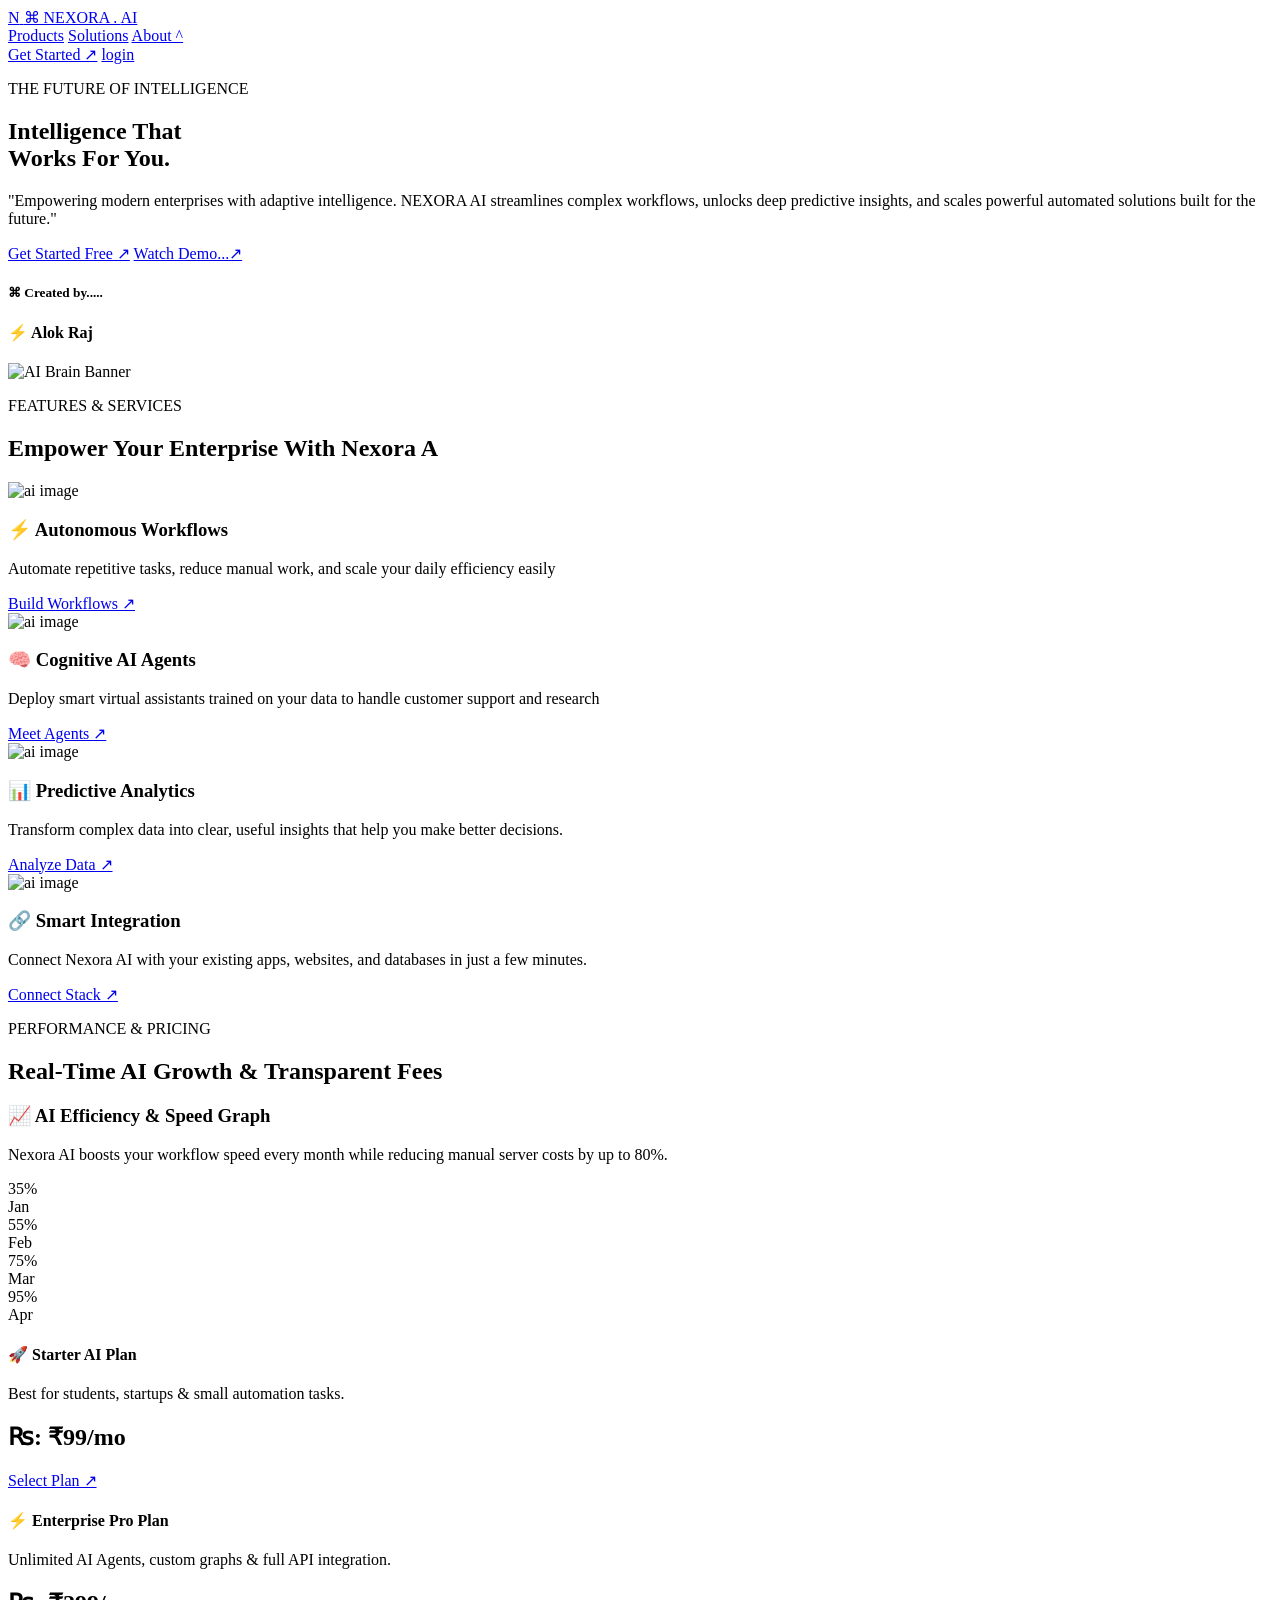
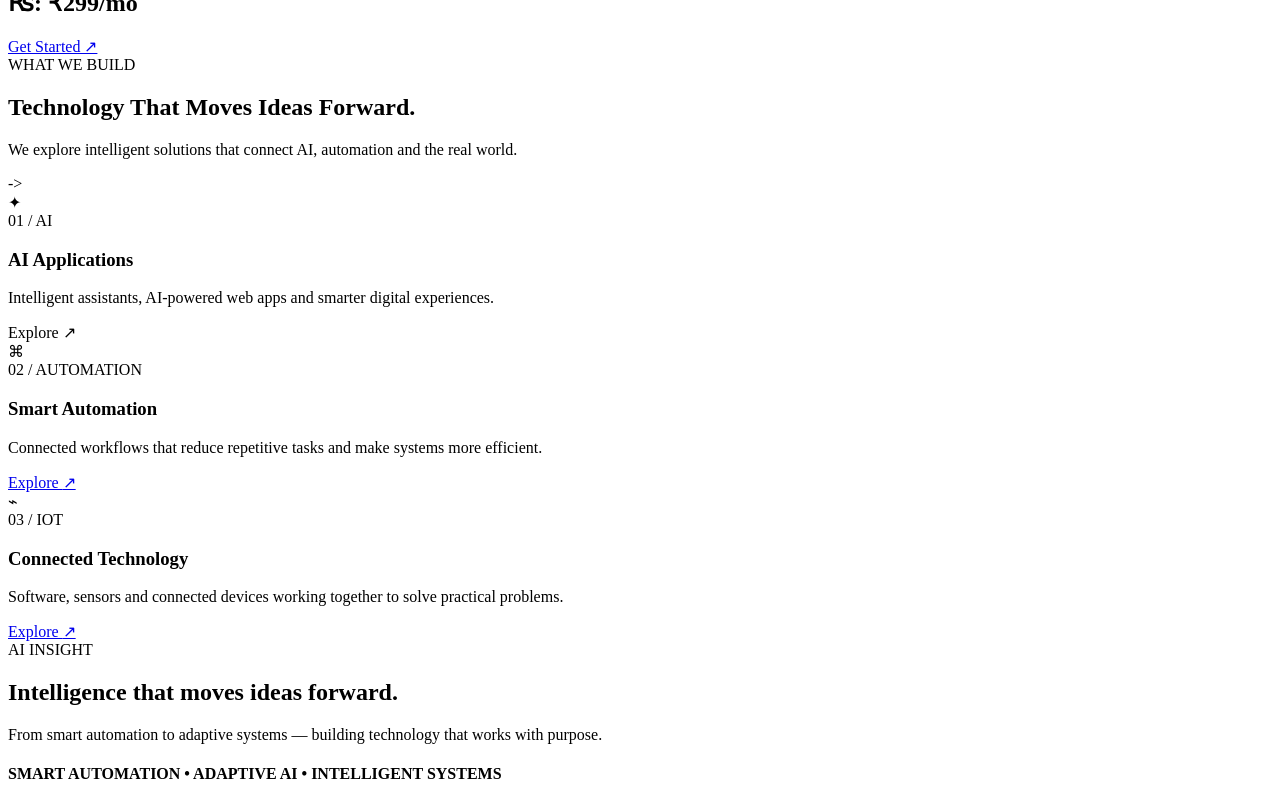
==== index.html @ 03b325c4 "Rename Index.html to index.html" ====
<!DOCTYPE html>
<html lang="en">
<head>
      <meta charset="UTF-8">
       <meta name="viewport" content="width=device-width, initial-scale=1.0">
         <title>NEXORA AI | Intelligent Solutions</title>
           <link rel="stylesheet" href="style.css">
</head>
      <body> 
            
<!-- NEXORA AI: GLOBAL ANIMATED BACKGROUND -->
<div class="site-background" aria-hidden="true">

    <!-- Effect 1: Moving ambient light -->
    <div class="site-glow"></div>

    <!-- Effect 2: Floating and blinking particles -->
    <div class="site-particles">
        <span></span><span></span><span></span><span></span>
        <span></span><span></span><span></span><span></span>
        <span></span><span></span><span></span><span></span>
        <span></span><span></span><span></span><span></span>
        <span></span><span></span><span></span><span></span>
        <span></span><span></span><span></span><span></span>
    </div>

    <!-- Effect 3: Moving electric sparks -->
    <div class="electric-sparks">
        <span></span>
        <span></span>
        <span></span>
        <span></span>
        <span></span>
        <span></span>
    </div>

            <!-- FIRE EMBERS -->
            <div class="fire-embers">
                <span></span><span></span><span></span><span></span>
                <span></span><span></span><span></span><span></span>
                <span></span><span></span><span></span><span></span>
                <span></span><span></span><span></span><span></span>
            </div>
          
            </div>

<!-- END GLOBAL BACKGROUND -->
 

    
        <!------------------- effect    -------------->
  
            <header class="nevbar">
               <a href="#" class="brand">
                 <span class="logo-mark">N</span>
                   <span class="brand-name">
                       ⌘ NEXORA . 
                    <span class="brand-AI">AI</span>
                  </span>
                </a>
       <nav clAss="nav-links">
            <a href="product.html" id="productBtn" class="product-btn">Products</a>
            <a href="#Solutions" id="solutionBtn" class="solution-btn">Solutions</a>
            <a href="#About" id="AboutBtn" class="About-btn">About ^</a>
          
       </nav>
                  
             <a href="#GS" id="gsBtn" class="GS-btn">Get Started ↗</a>
           
            <a href="#" id="loginBtn" class="login-btn">login</a>
       
            
         
             
        </header> 
        <section class="hero">
            <div class="hero-layout">

                            <!-- Left Column: Content -->
                   <div class="hero-content">
                            <p class="hero-label">THE FUTURE OF INTELLIGENCE</p>
                              <h1>
                              Intelligence That <br>
                          <span>Works For You.</span>
                      </h1>
                 <p class="hero-discription">
             "Empowering modern enterprises with adaptive intelligence. NEXORA AI streamlines complex workflows, unlocks deep predictive insights, and scales powerful automated solutions built for the future."
               </p>

              <div class="hero-buttons">
                   <a href="product" id="primaryBtn" class="primary-btn">Get Started Free ↗</a>
                   <a href="#demo" class="secondary-btn">Watch Demo...↗</a>
               </div>

               <h5> <p> ⌘
                        Created by.....</p><h4>⚡  Alok Raj</h4></h5>
           </div> <!-- hero-content yahan close hoga -->

            <!-- Right Column: Image Banner -->
        <div class="my-image-01">
            <img src="https://media.istockphoto.com/id/1312841351/photo/holographic-human-brain-rotating-in-virtual-space-x-rays-futuristic-technologies.jpg?s=2048x2048&w=is&k=20&c=dft_xTd4goH5gz9ES8zORrAEmHqH8uuEcTD1ATvM-54=" alt="AI Brain Banner" />
       </div>

        </div> <!-- hero-layout yahan close hoga -->
</section>
    
                  <! == divider line === >
                 <div class="section-divider"></div>

     <section class="second-section" id="features">
              <!-- Page ki Heading -->
              <div class="section-heading">
                 <p>FEATURES & SERVICES</p>
                 <h2>Empower Your Enterprise With Nexora A</h2>
                 </div>
                  
               <!---- 4 Cards ka Main Box -->

                 <div class="cards-container"> 
                  <!-- Card 1 -->

                   <div class="card">
                      <img src="https://media.istockphoto.com/id/2209506896/photo/artificial-intelligence-and-machine-learning-concept.jpg?s=2048x2048&w=is&k=20&c=RiQ_KzjZuoq3Kd7MDzn9HmMT7q8zSIFHFxCcDGn2QYQ="alt="ai image">
                        <h3>⚡ Autonomous Workflows</h3>
                      <p>Automate repetitive tasks, reduce manual work, and scale your daily efficiency easily</p>
                     <a href="#workflows" class="card-btn">Build Workflows ↗</a>
                   </div>

                  <!-- card 2-->

                   <div class="card">
                    <img scr="https://images.openai.com/static-rsc-4/pAvnStHxB2_5rWhcwXHU-nXwVK5jBtpBcNa8Bd--1tuhpoZ1j8xdxxQpmumNfBVSL-hgSOS0HvIXYyxem4wE-rbvcoB9s5-Kxm2M6tPeL9CBf3heKqfOWvbWV1F_DbAoUiGkqRSRCD8bUupcPKfNGmUqwFd6odY_uCR_nzoPhChSs_vP1jOk2vYiAp3CeuKQ?purpose=fullsize"alt="ai image">
                    <h3>🧠 Cognitive AI Agents</h3>
                    <p>Deploy smart virtual assistants trained on your data to handle customer support and research</p>
                    <a href="#agents" class="card-btn">Meet Agents ↗</a>
                   </div>

                    <!-- card 3-->
                     <div class="card">
                      <img src="https://media.istockphoto.com/id/2295840616/photo/ai-agent-analyzing-real-time-business-intelligence-and-predictive-analytics-data-through.jpg?s=612x612&w=0&k=20&c=gDSbcc0qgGKAgC8jhT37NNUrcJHfjp_uNL_z_sDECWo="alt="ai image">
                        <h3>📊 Predictive Analytics</h3>
                      <p>Transform complex data into clear, useful insights that help you make better decisions.</p>
                     <a href="#analytics" class="card-btn">Analyze Data ↗</a>
                   </div>
                       <!-- card 4-->
                        <div class="card">
                      <img src="https://media.istockphoto.com/id/2284881470/photo/agentic-ai-platform-concept-with-autonomous-intelligence-cognitive-neural-network-enterprise.jpg?s=2048x2048&w=is&k=20&c=CKTCz60bRVQB3UR8B82DVoM4xO2zK7mPA2cXaWOrJ1Y="alt="ai image">
                        <h3>🔗 Smart Integration</h3>
                      <p>Connect Nexora AI with your existing apps, websites, and databases in just a few minutes.</p>
                     <a href="#integration" class="card-btn">Connect Stack ↗</a>
                   </div>

              
              </div>
          
       </section>
                   
       <! == divider line === >
                 <div class="section-divider"></div>

                    <!-- ==================== THIRD PAGE: GRAPH & FEES SECTION ==================== -->
                
                    <section class="third-section" id="analytics">

                  <!-- 1. Page ki Top Heading -->
                   <div class="section-heading">
                        <p>PERFORMANCE & PRICING</p>
                           <h2>Real-Time AI Growth & Transparent Fees</h2>
                   </div>

                   <!-- 2. Main Container (Isme Left me Graph aur Right me Fees rahegi) -->
                   
                   <div class="analytics-container">
                      <!-- LEFT SIDE: Performance Graph & Paragraph -->
                       <div class="graph-box">
                        <h3>📈 AI Efficiency & Speed Graph</h3>
                        <p>Nexora AI boosts your workflow speed every month while reducing manual 
                          server costs by up to 80%.
                        </p>

                <!-- Graph ka Area (Y-Axis + Bars) -->
                  <div class="graph-area">
                               
                    <!-- Bar 1 -->
                    <div class="bar-column">
                      <div class="bar" style="height: 35%;">35%</div>
                       <span class="axis-label">Jan</span>
                    </div>

                          <!-- Bar 2 -->
                      <div class="bar-column">
                        <div class="bar" style="height: 55%;">55%</div>
                        <span class="axis-label">Feb</span>
                     </div>
                    
                     <!-- Bar 3 -->
                   <div class="bar-column">
                        <div class="bar" style="height: 75%;">75%</div>
                        <span class="axis-label">Mar</span>
                     </div>
                     
                     <!-- Bar 4 (Highest) -->
                    <div class="bar-column">
                       <div class="bar active-bar" style="height: 95%;">95%</div>
                       <span class="axis-label">Apr</span>
                           </div>

                       </div>  <!-- graph-area band -->
                    </div>   <!-- graph-box band -->
                     
              <!-- RIGHT SIDE: Fees / Pricing Cards -->
                 <div class="fees-box">

                  <!-- Plan 1: Starter Fee -->

      <div class="fee-card">
        <div class="fee-info">
          <h4>🚀 Starter AI Plan</h4>
          <p>Best for students, startups & small automation tasks.</p>
        </div>
        <div class="fee-price">
          <h2>₨: ₹99<span>/mo</span></h2>
          <a href="#buy-starter" class="card-btn">Select Plan ↗</a>
        </div>
      </div>

      <!-- Plan 2: Pro Enterprise Fee -->
      <div class="fee-card highlight-card">
        <div class="fee-info">
          <h4>⚡ Enterprise Pro Plan</h4>
          <p>Unlimited AI Agents, custom graphs & full API integration.</p>
        </div>
        <div class="fee-price">
          <h2>₨: ₹299<span>/mo</span></h2>
          <a href="#buy-pro" class="card-btn">Get Started ↗</a>
        
                 </div> <!-- fees-box band -->

                </div> <!-- analytics-container band -->
                
         </section>

             <!-- SECTION 4: AI SOLUTIONS -->

        <section class="solutions-section" di="solutionc">
          <!-- AI BACKGROUND VISUAL -->

<div class="ai-background-visual">

    <div class="background-orbit orbit-one"></div>
    <div class="background-orbit orbit-two"></div>
    <div class="background-orbit orbit-three"></div>

    <div class="background-ai-core">
        <div class="background-ai-light"></div>
    </div>

    <span class="background-node node-one"></span>
    <span class="background-node node-two"></span>
    <span class="background-node node-three"></span>

</div>
            <div class="solution-headding">
                 <spam class="section-tag">WHAT WE BUILD</spam>
               <h2> Technology That Moves
                    <spam>Ideas Forward.</spam>
               </h2>
                    <p>We explore intelligent solutions 
                        that connect AI,
                      automation and the real world.
                   </p>
                  ->


             <div class="solutions-grid">
                    
                 <!-- Solution Card 1 -->
                  <div class="solution-card">
                     <div class="solution-icon">✦</div>
                       <span class="solution-number">01 / AI</span>
                         
                    <h3>AI Applications</h3>

                         <p>
                              Intelligent assistants, AI-powered web apps
                              and smarter digital experiences.
                         </p>
                         
                         <a herf="solution" class="solution-link">
                             Explore <span>↗</span>
                         </a>
                    
                      </div>
                      
   
            
            <!-- Solution Card 2 -->
        <div class="solution-card">
            <div class="solution-icon">⌘</div>
            <span class="solution-number">02 / AUTOMATION</span>

            <h3>Smart Automation</h3>

            <p>
                Connected workflows that reduce repetitive
                tasks and make systems more efficient.
            </p>

            <a href="#solutions" class="solution-link">
                Explore <span>↗</span>
            </a>
        </div>
            
                    
                      <!-- Solution Card 3 -->
        <div class="solution-card">
            <div class="solution-icon">⌁</div>
            <span class="solution-number">03 / IOT</span>

            <h3>Connected Technology</h3>

            <p>
                Software, sensors and connected devices
                working together to solve practical problems.
            </p>

            <a href="#solutions" class="solution-link">
                Explore <span>↗</span>
            </a>

             </div>
             </div>

             <div class="solution-last-headding">
                 <spam class="section-tag">AI INSIGHT</spam>
                 <h2>Intelligence that moves ideas forward.</h2>
                 <p>From smart automation to adaptive systems — building technology that works with purpose.</p>
                 <h4>SMART AUTOMATION   • ADAPTIVE AI   • INTELLIGENT SYSTEMS</h4>
             </div>
       </section>

              


  <script src="script.js"></script>
</body>
</html>
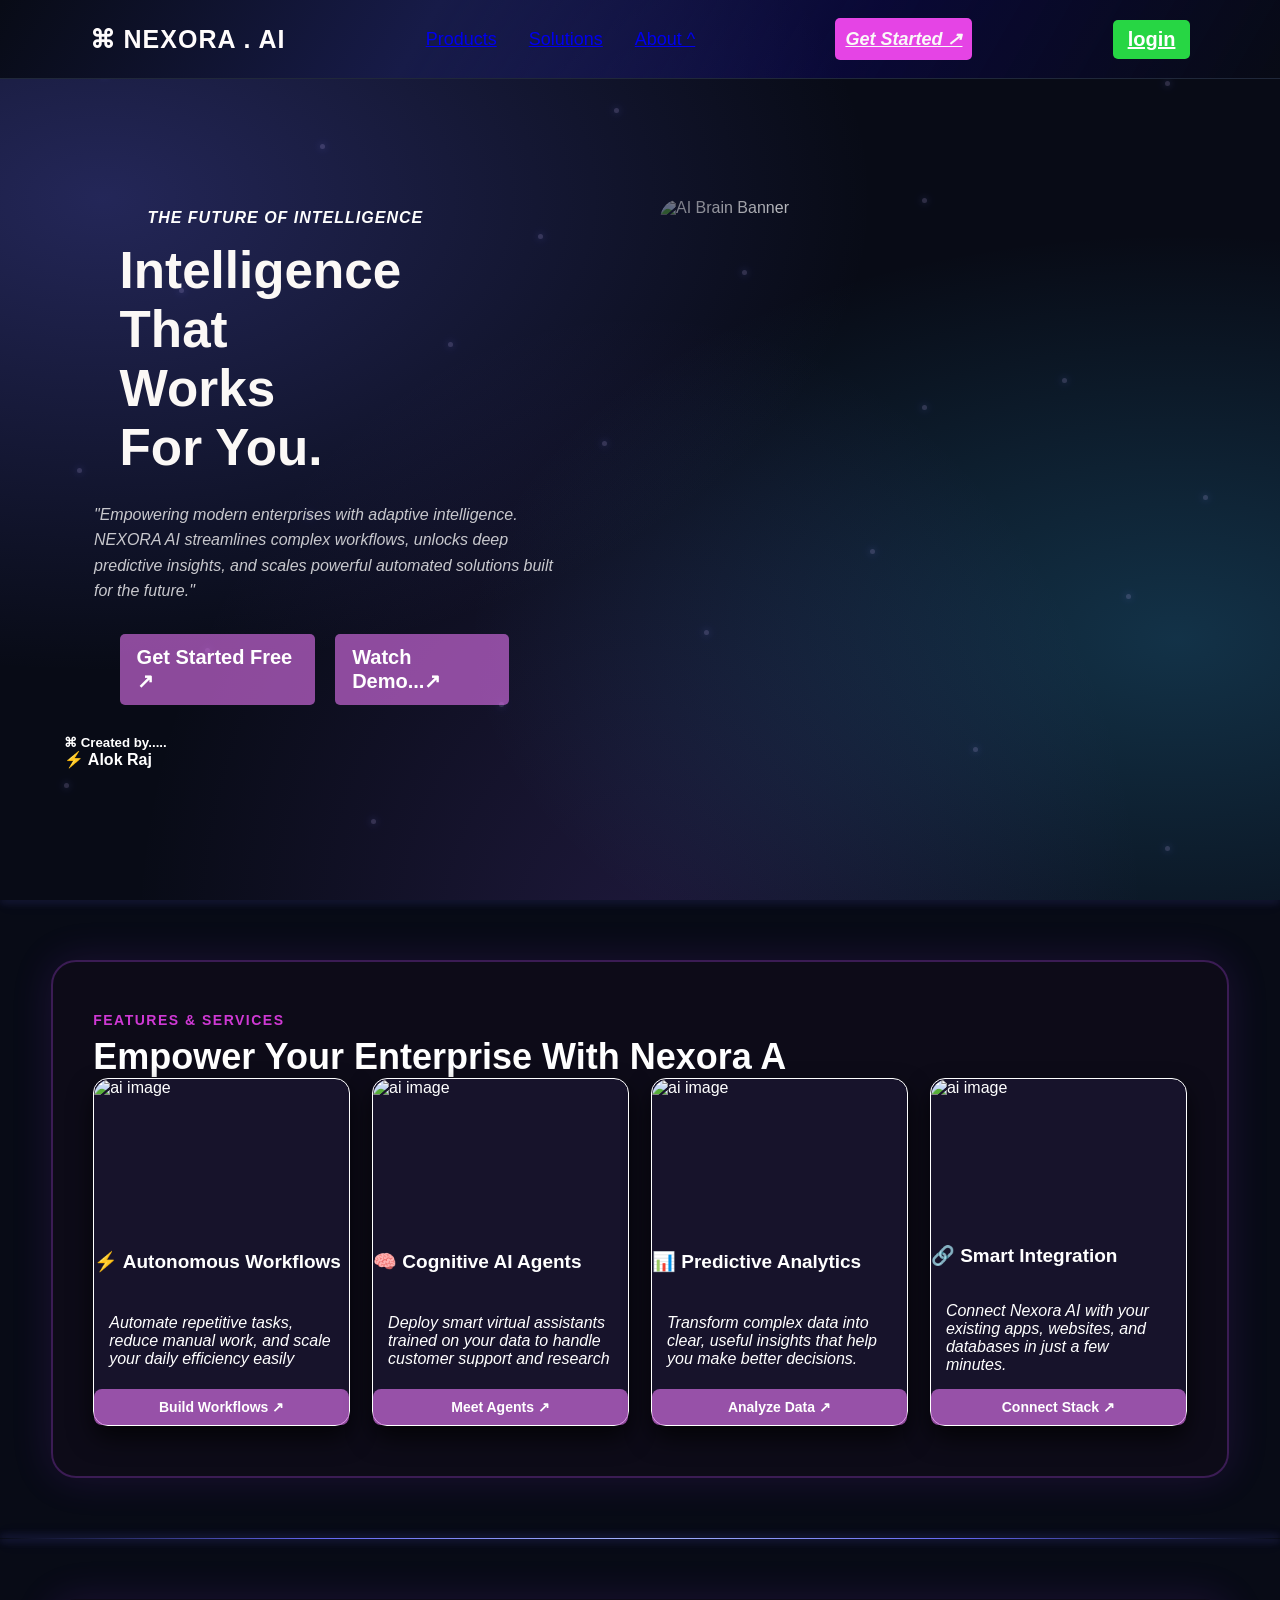
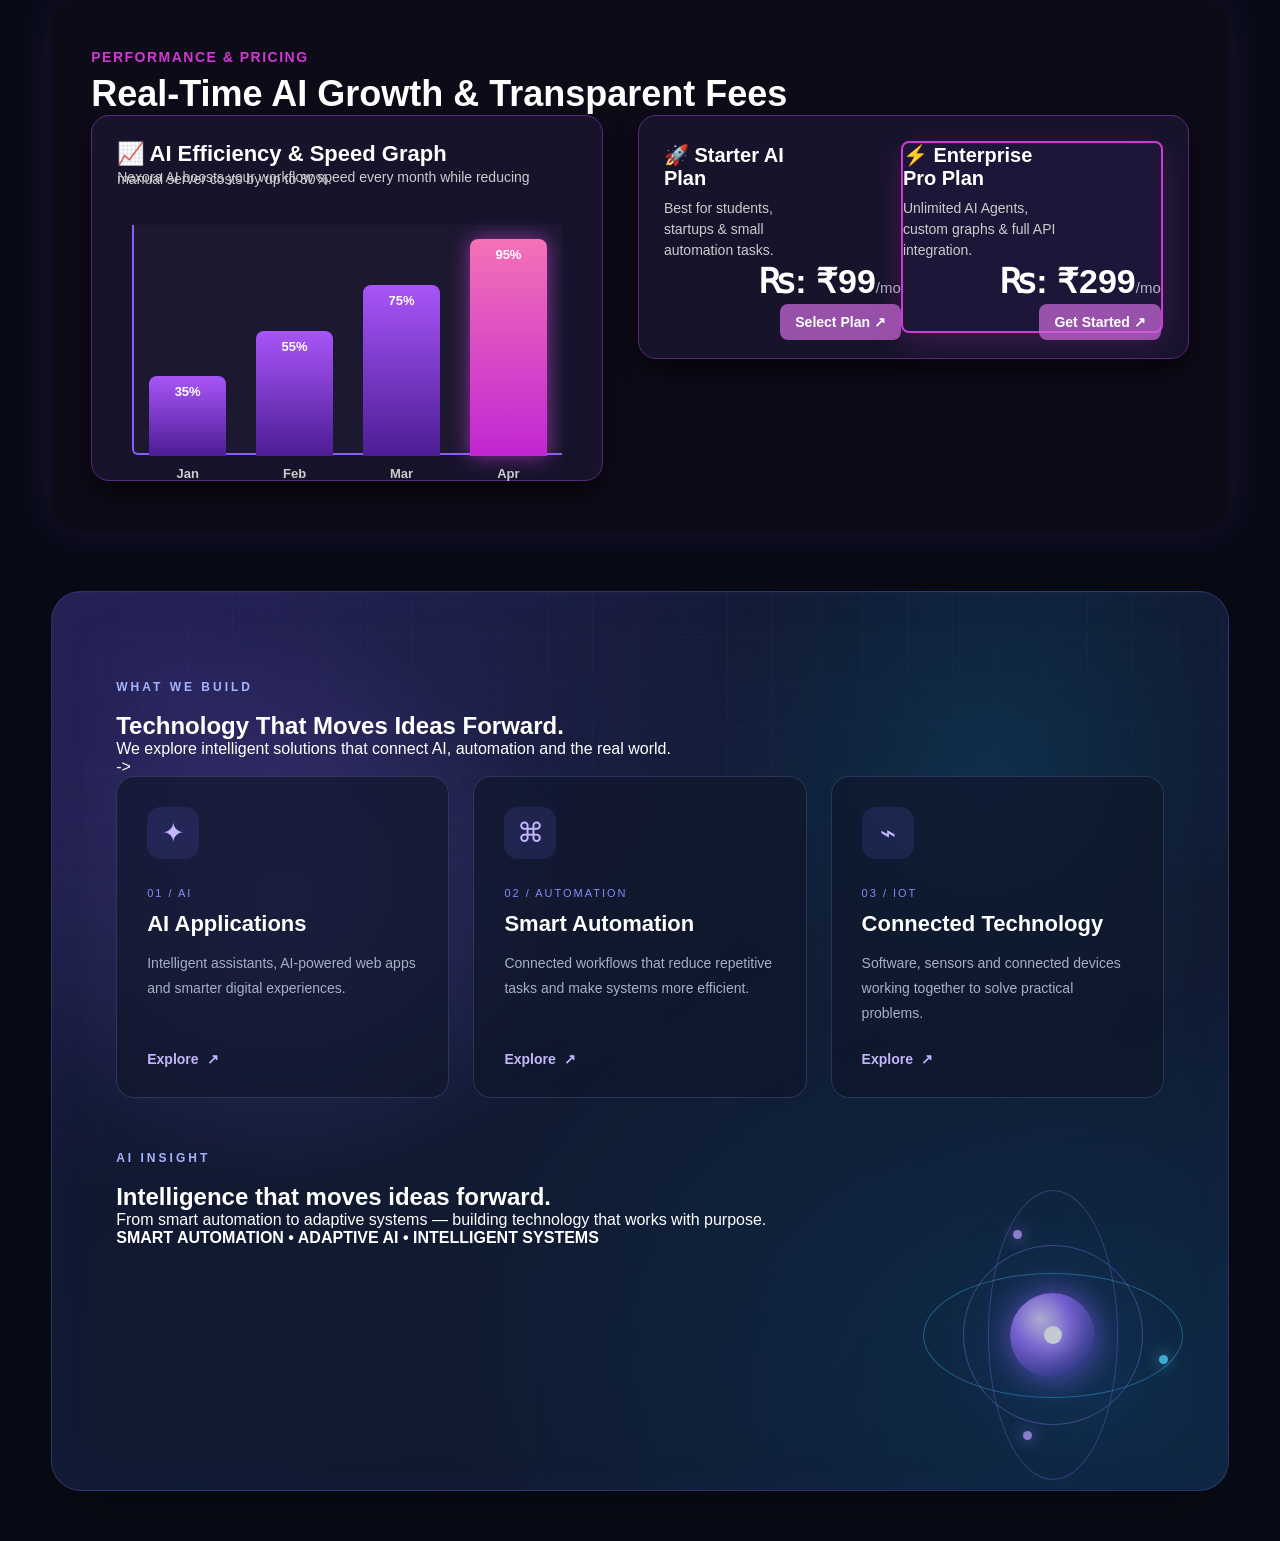
==== commit e989e82c: "Update index.html" ====
--- a/index.html
+++ b/index.html
@@ -52,7 +52,7 @@
   
             <header class="nevbar">
                <a href="#" class="brand">
-                 <span class="logo-mark">N</span>
+      
                    <span class="brand-name">
                        ⌘ NEXORA . 
                     <span class="brand-AI">AI</span>
--- a/style.css
+++ b/style.css
@@ -0,0 +1,1636 @@
+*{
+    margin: 0;
+    padding: 0;
+    box-sizing: border-box;
+}
+
+body{
+    font-family: Arial, sans-serif;
+    background-color: #080b16;
+    color: rgb(255, 255, 255);
+
+}
+
+.nevbar{
+    display: flex;
+    justify-content: space-between;
+    align-items: center;
+    padding: 18px 7%;
+    font-size: large;
+    background-color: #080b16;
+    border-bottom:  1px solid #20283a;
+
+    /* Animation background */
+
+    background: linear-gradient(
+                120deg,
+                #080b16,
+                #171b48,
+                #1101b335,
+                #080b16
+    );  
+
+}
+
+.brand{
+    display: flex;
+    align-items: center;
+    gap: 10px;
+    color: rgb(255, 252, 252);
+    text-decoration: none;
+}
+
+.logo-mark{
+    width: 38px;
+    height: 38px;
+    display: flex;
+    align-items: center;
+    justify-content: center;
+    background-color: linear-gradient(135deg, #a5b4fc, #6366f1);
+    border-radius: 11px;
+    color: #080b16;
+    font-size: 12px;
+    font-weight: bold;
+    
+   
+}
+ 
+.login-btn{
+    color: white;
+    background-color: rgb(39, 214, 68);
+    font-size: 20px;
+    font-weight: 600;
+    padding: 8px 15px;
+    border-radius: 5px;
+    border-style: solid;
+    border: 2px;
+}
+
+.login-btn:hover{
+    background-color: rgb(2, 164, 21);
+    color: rgb(252, 252, 252);
+    cursor: pointer;
+    transform: translateY(-5px);
+     transition: smooth;
+}
+
+.GS-btn{
+    font-style: italic;
+    font-weight: 600;
+    background-color: #e544e5;
+    color: rgb(250, 249, 248);
+    padding: 10px;
+    border-radius: 5px;
+}
+.GS-btn:hover{
+       color: rgb(252, 251, 251);
+      cursor: pointer;
+      
+      transform: translateY(-5px);
+      transition: smooth;
+      box-shadow:
+        0 0 8px #d49bdf,
+        0 0 18px #9288d355;
+
+
+}
+
+.brand-name{
+    font-size: 25px;
+    font-weight: 600;
+    letter-spacing: 1px;
+    
+}
+
+.brand-ai{
+    display: flex;
+       color: #fdfafa;  
+
+}
+
+.nav-links{
+    
+    display: flex;
+    color: white;
+    align-items: baseline;
+    gap: 32px;
+}
+
+/* 1. Hero Container - Screen fit aur centering */
+
+.hero {
+  width: 100%;
+  min-height: calc(100vh - 80px); /* Navbar ke baad poori screen */
+  display: flex;
+  align-items: center;
+  justify-content: center;
+  padding: 10px 5%; /* 60px ki jagah 10px kiya taaki image aur upar-neeche fail sake */
+  box-sizing: border-box;
+}
+/* 2. Grid Layout - Left 50% aur Right 50% */
+.hero-layout {
+  display: grid;
+  grid-template-columns: 1fr 1fr; /* Barabar do columns */
+  align-items: center;
+  gap: 40px;
+  width: 100%;
+  max-width: 1400px;
+  margin: 0 auto;
+}
+
+/* 3. Left Content Styling */
+.hero-content {
+  width: 100%;
+}
+
+.hero-label {
+  font-family: Arial, Helvetica, sans-serif;
+  font-size: 16px;
+  font-weight: bold;
+  font-style: italic;
+  color: rgb(253, 253, 253);
+  margin-bottom: 15px;
+  letter-spacing: 1px;
+  padding-left: 15%;
+}
+
+.hero-content h1 {
+  font-family: Arial, Helvetica, sans-serif;
+  font-size: clamp(32px, 3.5vw, 54px);
+  font-weight: 900;
+  line-height: 1.15;
+  color: white;
+  margin-bottom: 20px;
+  width: 100%; /* Ise 50% se hata kar 100% karein taaki text sahi se wrap ho */
+}
+
+.hero-discription {
+    font-style: italic;
+    padding-left: 30px;
+  font-size: 16px;
+  line-height: 1.6;
+  color: rgb(200, 200, 205);
+  margin-bottom: 30px;
+  max-width: 90%;
+}
+
+/* 4. Buttons Container */
+.hero-buttons {
+  display: flex;
+  align-items: center;
+  gap: 20px;
+  width: 100%;
+  margin-top: 10px;
+}
+
+.primary-btn, .secondary-btn {
+  display: inline-flex;
+  align-items: center;
+  justify-content: center;
+  text-decoration: none;
+  color: white;
+  background-color: rgba(206, 107, 221, 0.67);
+  font-size: 16px;
+  font-weight: 600;
+  padding: 12px 24px;
+  border-radius: 6px;
+  border: 2px solid rgba(206, 107, 221, 0.8);
+  transition: all 0.3s ease;
+}
+
+.primary-btn:hover, .secondary-btn:hover {
+  background-color: #cf39d4;
+  color: #ffffff;
+  cursor: pointer;
+  transform: translateY(-3px);
+}
+
+/* 5. Right Side Image - Margin 100% hatayein */
+
+
+.my-image-01 {
+  width: 100%;
+  height: 580px;              /* Pehle se kaafi bada height diya */
+  display: flex;
+  justify-content: center;
+  align-items: center;
+  position: relative;
+  overflow: visible;          /* Agar glow effect chahiye toh visible rakhein */
+}
+
+.my-image-01 img {
+  width: 100%;
+  height: 100%;
+  object-fit: cover;          /* 'contain' ki jagah 'cover' karein taaki image badi aur stretch hokar bhari hui lage */
+  border-radius: 24px;
+}
+
+.my-image-01 img {
+  width: 100%;
+  height: 100%;
+  object-fit: cover;
+  border-radius: 20px;
+  display: block;
+
+  /* Kinare blend karne ke liye mask */
+  -webkit-mask-image: radial-gradient(ellipse 90% 85% at center, black 50%, transparent 100%);
+  mask-image: radial-gradient(ellipse 90% 85% at center, black 50%, transparent 100%);
+}
+
+.my-image-01:hover {
+     color: rgb(252, 251, 251);
+      cursor: pointer;
+      
+      border-radius: 20px;
+
+      transform: translateY(-5px);
+      transition: smooth;
+      box-shadow:
+        0 0 8px #9473db,
+        0 0 18px #6658c255;
+
+             
+}
+.hero-content p1 {
+
+
+    font-family: Arial, Helvetica, sans-serif;
+    font-size: large;
+    font-weight: bold;
+    font-style: italic;
+    display: flex;
+    align-items: baseline;
+    justify-content: center;
+    width: 50%;
+    height: auto;
+    padding-top: 25px;
+    margin-bottom: 15px;
+    color: rgb(253, 253, 253);
+  
+}
+
+.hero-content h1{
+    font-style: normal;
+    font-size: clamp(36px, 4vw, 58px);
+    font-family: Arial, Helvetica, sans-serif;
+    font-weight: 900;
+    align-items: center;
+    justify-content: center;
+    line-height: 1.15;
+    width: 50%;
+    height: auto;
+    padding-left: 10%;
+   color: rgb(251, 248, 246);
+   margin-bottom: 24px;
+
+}
+
+.hero-content p2{
+    display: block;
+    font-size: 17px;
+    
+    line-height: 1.7;
+    align-items: center;
+    justify-content: center;
+    width: 100%;
+    height: auto;
+    padding-left: 10%;
+    margin-bottom: 30px;
+   color: rgb(251, 248, 246);
+   
+  
+}
+ .hero-buttons{
+        width: 100%;
+        height: auto;
+        display: flex;
+        padding-left: 10%;
+        padding-right: 20%;
+        gap: 20px;
+        align-items: center;
+        justify-content: space-between;
+       
+        
+
+ }
+
+.primary-btn {
+   
+    color: white;
+    background-color: rgba(206, 107, 221, 0.67);
+    font-size: 20px;
+    font-weight: 600;
+    padding: 12px 17px;
+    border-radius: 5px;
+    border-style: solid;
+    border: 2px;
+    
+    margin-bottom: 30px;
+}
+
+
+.secondary-btn{
+    color: white;
+    background-color: rgba(206, 107, 221, 0.67);
+    font-size: 20px;
+    font-weight: 600;
+    padding: 12px 17px;
+    border-radius: 5px;
+    border-style: solid;
+    border: 2px;
+    margin-bottom: 30px;
+
+}
+
+.primary-btn:hover{
+    background-color: #cf39d4;
+    color: rgb(252, 252, 252);
+    cursor: pointer;
+    transform: translateY(-5px);
+     transition: smooth;
+     box-shadow:
+        0 0 8px #d49bdf,
+        0 0 18px #9288d355;
+
+     
+
+}
+.secondary-btn:hover{
+      background-color: #cf39d4;
+    color: rgb(252, 252, 252);
+    cursor: pointer;
+    transform: translateY(-5px);
+     transition: smooth;
+     box-shadow:
+        0 0 8px #d49bdf,
+        0 0 18px #9288d355;
+
+}
+.section-divider {
+    width: 100%;
+    height: 1px;
+
+    background: linear-gradient(
+        90deg,
+        transparent,
+        #6366f1,
+        #a5b4fc,
+        #6366f1,
+        transparent
+    );
+  
+
+    box-shadow:
+        0 0 8px #6366f1,
+        0 0 18px #6366f155;
+}
+
+/* 1. Pure Second Page ki setting */
+.second-section {
+  width: 92%;                   /* 100% nahi diya taaki side me main background dikhe */
+  max-width: 1400px;
+  margin: 60px auto;            /* 'auto' is box ko screen ke bilkul center me rakhega */
+  padding: 50px 40px;           /* Box ke andar charo taraf khuli jagah */
+  box-sizing: border-box;
+
+  /* Boxy Look dene ke liye: */
+  background-color: #0d0b18;    /* Main page se halka alag dark color */
+  border: 2px solid #3b1c54;    /* Box ki purple outline */
+  border-radius: 25px;          /* Box ke gol kinare */
+  box-shadow: 0 0 40px rgba(147, 51, 234, 0.15); /* Box ke bahar halka glow */
+}
+.second-heading{
+  margin-bottom: 35px;
+
+}
+
+
+.section-heading p {
+  color: #cf39d4;
+  font-size: 14px;
+  font-weight: bold;
+  letter-spacing: 1.5px;
+  margin-bottom: 8px;
+
+}
+.section-heading h2 {
+  color: white;
+  font-size: 36px;
+  margin: 0;
+}
+
+.cards-container{
+  display: flex;
+  justify-content: space-between;
+  gap: 22px;
+  
+
+}
+
+  
+
+.card {
+  
+  width: 25%;
+  background-color: #17132b;
+  border: 1.5px;
+  border-style: solid;
+  border-radius: 15px;
+  padding: 20;
+
+
+  /* Andar ke content (photo, text, button) ko barabar rakhne ke liye */
+
+  display: flex;
+  flex-direction: column;
+  justify-content: space-between;
+
+  /* FLOATING EFFECT: Neeche gehri black shadow */
+
+  box-shadow: 0 12px 25px rgba(0, 0, 0, 0.7);
+  transition: 0.3s ease;
+}
+
+.card p{
+  font-style: italic;
+  font-family: Arial, Helvetica, sans-serif;
+  display: flex;
+  align-items: center;
+  justify-content: center;
+  padding: 15px;
+}
+
+.card:hover{
+  transform: translateY(-10px);
+  border-color: #cf39d4;
+  box-shadow: 0 15px 30px rgba(
+               207, 
+               57, 
+               212, 
+               0.35);
+}
+
+
+.card img {
+  width: 100%;
+  height: 150px;                /* Sabhi photos ki height barabar */
+  object-fit: cover;            /* Photo kategi nahi, box me fit baithegi */
+  border-radius: 18px;
+  margin-bottom: 15px;
+}
+.card h3 {
+     color: white;
+     font-size: 19px;
+     margin: 0 0 20px 0;
+
+}
+
+.card-btn{
+   background-color: rgba(206, 107, 221, 0.7);
+   color: white;
+   text-decoration: none;
+   padding: 10px 15px;
+   border-radius: 8px;
+   font-weight: bold;
+   font-size: 14px;
+   text-align: center;
+   transition: 0.2s;
+}
+
+.card-btn:hover {
+  background-color: #cf39d4;
+}
+
+.third-section {
+  width: 92%;
+  max-width: 1400px;
+  margin: 60px auto;
+  padding: 50px 40px;
+  box-sizing: border-box;
+  background-color: #0d0b18;
+  border: 2px;
+  border-style: solid #3b1c54;
+  border-radius: 25px;
+  box-shadow: 0 0 40px rgba(147, 51, 234, 0.15);;
+}
+
+.analytics-container{
+  display: flex;
+  justify-content: space-between;
+  gap: 35px;
+  align-items: stretch;
+
+}
+
+.graph-box {
+  width: 50;
+  background-color: #17132b;
+  border: 1.5px solid #5a287d;
+  border-radius: 18px;
+  padding: 25px;
+  box-shadow: 0 12px 25px rgba(0, 0, 0, 0.6);
+  display: flex;
+  flex-direction: column;
+  justify-content: space-between;
+
+}
+
+.graph-box h3 {
+   color: white;
+   font-size: 22px;
+   margin: 0 0 10px 0;
+
+}
+
+.graph-box p {
+   color: #cccccc;
+   font-size: 14px;
+   line-height: 1.5px;
+   margin: 0 0 25px 0;
+}
+   
+/* GRAPH AXIS AREA (Y-Axis aur X-Axis ki lines) */
+.graph-area {
+  height: 230px;
+  display: flex;
+  justify-content: space-around;
+  align-items: flex-end;
+  margin: 20px 15px 0 15px;
+
+  /* Y-Axis (Left line) aur X-Axis (Bottom line) */
+
+  border-left: 2px solid #8b5cf6;
+  border-bottom: 2px solid #8b5cf6;
+  background: rgba(255, 255, 255, 0.02);
+  border-radius: 0 0 0 6px;
+}
+
+    /* Har ek Bar ka Column */
+.bar-column{
+    display: flex;
+    justify-content: flex-end;
+    align-items: center;
+    flex-direction: column;
+    width: 18%;
+    height: 100%;
+}
+.bar{
+   width: 100%;
+   background: linear-gradient(180deg, #a855f7, #4c1d95);
+   border-radius: 8px 8px 0 0;
+   color: white;
+   font-size: 13px;
+   font-weight: bold;
+   display: flex;
+   justify-content: center;
+   padding: 8px;
+  box-sizing: border-box;
+  transition: 0.3s ease;
+
+}
+
+.active-bar {
+  background: linear-gradient(180deg, #f472b6, #c026d3);
+  box-shadow: 0 0 20px rgba(217, 70, 239, 0.6);
+}
+
+.bar:hover {
+  filter: brightness(1.25);
+  transform: scaleY(1.04);
+}
+
+.axis-label {
+         color: #cccccc;
+         font-size: 13px;
+         font-weight: bold;
+         margin-top: 10px;
+         margin-bottom: -28px;
+  
+}
+
+/* STEP 3: Right Side Fees Container */
+.fees-box {
+  background-color: #17132b;
+  border: 1.5px solid #5a287d;
+  border-radius: 18px;
+  padding: 25px;
+  display: flex;
+  justify-content: space-between;
+  align-items: center;
+  box-shadow: 0 12px 25px rgba(0, 0, 0, 0.6);
+  transition: 0.3s ease;
+  height: 100%;
+}
+
+.fee-card:hover {
+  transform: translateY(-6px);
+  border-color: #cf39d4;
+
+}
+
+.highlight-card {
+  border: 2px solid #cf39d4;
+  background-color: #1e1638;
+  box-shadow: 0 10px 30px rgba(207, 57, 212, 0.2);
+  border-radius: 8px;
+}
+
+.fee-info {
+  width: 60%;
+}
+
+.fee-info h4 {
+  color: white;
+  font-size: 20px;
+  margin: 0 0 8px 0;
+
+}
+
+.fee-info p {
+  color: #cccccc;
+  font-size: 14px;
+  line-height: 1.5;
+  margin: 0;
+
+}
+
+.fee-price {
+  text-align: right;
+}
+
+.fee-price h2 {
+  color: #ffffff;
+  font-size: 34px;
+  margin: 0 0 12px 0;
+}
+
+.fee-price h2 span {
+  font-size: 15px;
+  color: #b4b4c7;
+  font-weight: normal;
+}
+
+
+/* GLOBAL BACKGROUND */
+.site-background {
+    position: fixed;
+    inset: 0;
+    overflow: hidden;
+    pointer-events: none;
+    z-index: 0;
+    background: #080b16;
+}
+
+/* MOVING AMBIENT LIGHT */
+.site-glow {
+    position: absolute;
+    inset: -30%;
+
+    background:
+        radial-gradient(
+            circle at 25% 35%,
+            rgba(99, 102, 241, 0.20),
+            transparent 35%
+        ),
+        radial-gradient(
+            circle at 75% 65%,
+            rgba(56, 189, 248, 0.13),
+            transparent 30%
+        );
+
+    animation: globalGlow 14s ease-in-out infinite alternate;
+}
+
+/* PARTICLE LAYER */
+.site-particles {
+    position: absolute;
+    inset: 0;
+}
+
+/* GLOWING DOTS */
+.site-particles span {
+    position: absolute;
+    width: 3px;
+    height: 3px;
+    border-radius: 50%;
+    background: #a5b4fc;
+    box-shadow: 0 0 10px #818cf8;
+    animation: globalBlink 4s ease-in-out infinite;
+}
+
+.site-particles span:nth-child(1) {
+    top: 12%;
+    left: 15%;
+}
+
+.site-particles span:nth-child(2) {
+    top: 35%;
+    left: 78%;
+    animation-delay: 1s;
+}
+
+.site-particles span:nth-child(3) {
+    top: 62%;
+    left: 25%;
+    animation-delay: 2s;
+}
+
+.site-particles span:nth-child(4) {
+    top: 80%;
+    left: 65%;
+    animation-delay: 0.5s;
+}
+
+.site-particles span:nth-child(5) {
+    top: 22%;
+    left: 55%;
+    animation-delay: 1.5s;
+}
+
+.site-particles span:nth-child(6) {
+    top: 72%;
+    left: 90%;
+    animation-delay: 2.5s;
+}
+
+.site-particles span:nth-child(7) {
+    top: 48%;
+    left: 42%;
+    animation-delay: 3s;
+}
+
+.site-particles span:nth-child(8) {
+    top: 90%;
+    left: 12%;
+    animation-delay: 1.8s;
+}
+
+
+/* ===== SECTION 4: AI SOLUTIONS ===== */
+
+.solutions-section {
+    position: relative;
+    min-height: 100vh;
+    padding: 100px 8%;
+    color: #ffffff;
+    background: transparent;
+    overflow: hidden;
+   
+}
+
+.solutions-heading {
+    max-width: 720px;
+    margin: 0 auto 55px;
+    text-align: center;
+   
+}
+
+.section-tag {
+    display: inline-block;
+    margin-bottom: 18px;
+    color: #a5b4fc;
+    font-size: 12px;
+    font-weight: 700;
+    letter-spacing: 3px;
+  
+    
+}
+
+.solutions-heading h2 {
+    font-size: clamp(32px, 5vw, 58px);
+    line-height: 1.15;
+    margin-bottom: 20px;
+}
+
+.solutions-heading h2 span {
+    display: block;
+    color: #a5b4fc;
+}
+
+.solutions-heading p {
+    color: #a7b0c5;
+    font-size: 16px;
+    line-height: 1.8;
+
+}
+
+
+.solutions-grid {
+    
+    display: grid;
+    grid-template-columns: repeat(3, minmax(0, 1fr));
+    gap: 24px;
+    width: 100%;
+    max-width: 1200px;
+    margin: 0 auto;
+    align-items: stretch;
+}
+
+   
+
+
+.solution-card {
+ 
+    position: relative;
+    display: flex;
+    width: 100%;
+    min-width: 0;
+    flex-direction: column;
+    align-items: flex-start;
+    min-height: 310px;
+    padding: 30px;
+    border: 1px solid rgba(148, 163, 255, 0.2);
+    border-radius: 18px;
+    background: rgba(15, 23, 42, 0.68);
+    backdrop-filter: blur(12px);
+    transition: transform 0.3s ease,
+                border-color 0.3s ease,
+                box-shadow 0.3s ease;
+}
+
+.solution-card:hover {
+    transform: translateY(-8px);
+    border-color: #818cf8;
+    box-shadow: 0 12px 40px rgba(99, 102, 241, 0.16);
+}
+
+.solution-icon {
+    
+    display: grid;
+    place-items: center;
+    width: 52px;
+    height: 52px;
+    margin-bottom: 28px;
+    border-radius: 14px;
+    background: rgba(99, 102, 241, 0.15);
+    color: #c4b5fd;
+    font-size: 27px;
+}
+
+.solution-number {
+   
+    margin-bottom: 12px;
+    color: #818cf8;
+    font-size: 11px;
+    letter-spacing: 2px;
+}
+
+.solution-card h3 {
+    margin-bottom: 14px;
+    font-size: 22px;
+}
+
+.solution-card p {
+    margin-bottom: 24px;
+    color: #a7b0c5;
+    font-size: 14px;
+    line-height: 1.8;
+}
+
+.solution-link {
+    display: inline-flex;
+    gap: 8px;
+    align-items: center;
+    margin-top: auto;
+    color: #c4b5fd;
+    text-decoration: none;
+    font-size: 14px;
+    font-weight: 600;
+}
+
+.solution-link:hover {
+    color: #ffffff;
+}
+
+/* Tablet and mobile layout */
+@media (max-width: 900px) {
+    .solutions-grid {
+        grid-template-columns: repeat(2, minmax(0, 1fr));
+    }
+}
+
+@media (max-width: 600px) {
+    .solutions-section {
+        padding: 75px 6%;
+    }
+
+    .solutions-grid {
+        grid-template-columns: 1fr;
+    }
+
+    .solution-card {
+        min-height: 270px;
+    }
+}
+
+.product-page {
+    background-color: #0b0f19;
+    color: white;
+    font-family: sans-serif;
+    margin: 0;
+    min-height: 100vh;
+
+    /* Left corner se beech mein lane ka logic: */
+    display: flex;
+    flex-direction: column;
+    align-items: center;
+    padding-top: 50px;
+}
+/*========================================= 4th page background =======================================*/
+/* ==================================
+   SECTION 4 - PREMIUM AI BACKGROUND
+================================== */
+
+.solutions-section {
+    position: relative;
+    isolation: isolate;
+    overflow: hidden;
+
+    width: 92%;
+    max-width: 1500px;
+    min-height: 100vh;
+
+    margin: 50px auto;
+    padding: 85px 5%;
+
+    border: 1px solid rgba(148, 130, 255, 0.22);
+    border-radius: 30px;
+
+    background:
+        radial-gradient(
+            ellipse at 10% 10%,
+            rgba(106, 76, 220, 0.25),
+            transparent 45%
+        ),
+        radial-gradient(
+            ellipse at 90% 90%,
+            rgba(0, 173, 255, 0.15),
+            transparent 45%
+        ),
+        linear-gradient(
+            135deg,
+            #11152e,
+            #101b32,
+            #101326
+        );
+
+    box-shadow:
+        0 20px 80px rgba(0, 0, 0, 0.25),
+        inset 0 0 50px rgba(130, 100, 255, 0.04);
+}
+
+
+/* AI BACKGROUND LIGHT EFFECT */
+
+.solutions-section::before {
+    content: "";
+    position: absolute;
+    inset: 0;
+    z-index: -1;
+
+    background:
+        radial-gradient(
+            circle at 20% 35%,
+            rgba(155, 115, 255, 0.18),
+            transparent 25%
+        ),
+        radial-gradient(
+            circle at 80% 20%,
+            rgba(0, 190, 255, 0.12),
+            transparent 25%
+        );
+
+    pointer-events: none;
+}
+
+
+/* SUBTLE TECHNOLOGY GRID */
+
+.solutions-section::after {
+    content: "";
+    position: absolute;
+    inset: 0;
+    z-index: -1;
+
+    background-image:
+        linear-gradient(
+            rgba(150, 160, 255, 0.035) 1px,
+            transparent 1px
+        ),
+        linear-gradient(
+            90deg,
+            rgba(150, 160, 255, 0.035) 1px,
+            transparent 1px
+        );
+
+    background-size: 45px 45px;
+
+    mask-image: linear-gradient(
+        to bottom,
+        black,
+        transparent 90%
+    );
+
+    pointer-events: none;
+}
+
+
+/* KEEP CONTENT ABOVE BACKGROUND */
+
+.solution-heading,
+.solutions-grid {
+    position: relative;
+    z-index: 2;
+}
+
+
+/* PREMIUM CARD HOVER */
+
+.solution-card {
+    transition:
+        transform 0.35s ease,
+        border-color 0.35s ease,
+        box-shadow 0.35s ease;
+}
+
+.solution-card:hover {
+    transform: translateY(-8px);
+
+    border-color: rgba(160, 130, 255, 0.65);
+
+    box-shadow:
+        0 15px 45px rgba(100, 80, 255, 0.18),
+        0 0 20px rgba(100, 80, 255, 0.08);
+}
+
+.solution-last-headding{
+    
+    padding-top: 50px;
+     text-underline-offset: 8px;
+}
+
+/*==================================================================== effect ==============================*/
+
+
+
+/* ===== AI BACKGROUND VISUAL ===== */
+
+.solutions-section {
+    position: relative;
+    isolation: isolate;
+    overflow: hidden;
+}
+
+.ai-background-visual {
+    position: absolute;
+
+    width: 280px;
+    height: 280px;
+
+    right: 3%;
+    top: auto;
+    bottom: 15px;
+
+    transform: none;
+
+    display: grid;
+    place-items: center;
+
+    z-index: 1;
+    pointer-events: none;
+    opacity: 0.75;
+}
+/* ORBIT RINGS */
+
+.background-orbit {
+    position: absolute;
+    border: 1px solid rgba(155, 125, 255, 0.5);
+    border-radius: 50%;
+}
+
+.orbit-one {
+    width: 180px;
+    height: 180px;
+    animation: bgOrbit 18s linear infinite;
+}
+
+.orbit-two {
+    width: 260px;
+    height: 125px;
+    border-color: rgba(60, 190, 255, 0.5);
+    animation: bgOrbit 14s linear infinite reverse;
+}
+
+.orbit-three {
+    width: 130px;
+    height: 290px;
+    border-color: rgba(160, 120, 255, 0.4);
+}
+
+/* AI CORE */
+
+.background-ai-core {
+    width: 85px;
+    height: 85px;
+    border-radius: 50%;
+
+    display: grid;
+    place-items: center;
+
+    background: radial-gradient(
+        circle at 35% 30%,
+        #e0d5ff,
+        #9872ff 35%,
+        #343d91 80%
+    );
+
+    box-shadow:
+        0 0 30px rgba(145, 100, 255, 0.8),
+        0 0 90px rgba(70, 130, 255, 0.4);
+
+    animation: bgPulse 3s ease-in-out infinite;
+}
+
+.background-ai-light {
+    width: 18px;
+    height: 18px;
+    background: white;
+    border-radius: 50%;
+    box-shadow: 0 0 25px white;
+}
+
+/* FLOATING NODES */
+
+.background-node {
+    position: absolute;
+    width: 9px;
+    height: 9px;
+    border-radius: 50%;
+    background: #b49aff;
+    box-shadow: 0 0 15px #a78bfa;
+}
+
+.node-one {
+    top: 35px;
+    left: 100px;
+}
+
+.node-two {
+    right: 25px;
+    top: 160px;
+    background: #50d7ff;
+    box-shadow: 0 0 15px #50d7ff;
+}
+
+.node-three {
+    bottom: 35px;
+    left: 110px;
+}
+
+/* KEEP CONTENT ABOVE VISUAL */
+
+.solutions-section > *:not(.ai-background-visual) {
+    position: relative;
+    z-index: 2;
+}
+
+
+/* ANIMATIONS */
+
+@keyframes bgPulse {
+    0%, 100% {
+        transform: scale(1);
+    }
+
+    50% {
+        transform: scale(1.12);
+    }
+}
+
+@keyframes bgOrbit {
+    from {
+        rotate: 0deg;
+    }
+
+    to {
+        rotate: 360deg;
+    }
+}
+
+/* MOBILE */
+
+@media (max-width: 768px) {
+    .ai-background-visual {
+        width: 220px;
+        height: 220px;
+        right: -65px;
+        top: 65%;
+        opacity: 0.35;
+    }
+}
+
+
+
+/*=====----  ALOK  -- My KEYFRAMES  ANIMATION ---------------================================================================================= */
+/*=====----  ALOK  -- My KEYFRAMES  ANIMATION ---------------================================================================================= */
+
+
+
+
+/* =====================================
+   NEXORA AI - GLOBAL BACKGROUND EFFECTS
+   ===================================== */
+
+/* Background base */
+.site-background {
+    position: fixed;
+    inset: 0;
+    z-index: 0;
+    overflow: hidden;
+    pointer-events: none;
+    background: #080b16;
+}
+
+/* -------------------------------------
+   EFFECT 1: MOVING AMBIENT LIGHT
+   ------------------------------------- */
+
+.site-glow {
+    position: absolute;
+    inset: -20%;
+
+    background:
+        radial-gradient(
+            ellipse at 20% 30%,
+            rgba(99, 102, 241, 0.30),
+            transparent 38%
+        ),
+        radial-gradient(
+            ellipse at 80% 65%,
+            rgba(56, 189, 248, 0.22),
+            transparent 35%
+        ),
+        radial-gradient(
+            ellipse at 50% 90%,
+            rgba(139, 92, 246, 0.16),
+            transparent 40%
+        );
+
+    animation: nxGlowMove 12s ease-in-out infinite alternate;
+}
+
+/* -------------------------------------
+   EFFECT 2: DENSE BLINKING PARTICLES
+   ------------------------------------- */
+
+.site-particles {
+    position: absolute;
+    inset: 0;
+}
+
+.site-particles span {
+    position: absolute;
+    width: 5px;
+    height: 5px;
+    border-radius: 50%;
+
+    background: #c4b5fd;
+    box-shadow:
+        0 0 6px #818cf8,
+        0 0 14px #6366f1;
+
+    opacity: 0.2;
+    animation: nxParticleBlink 3s ease-in-out infinite;
+}
+
+
+/* Particle positions */
+.site-particles span:nth-child(1)  { top: 8%;  left: 8%;  animation-delay: 0s; }
+.site-particles span:nth-child(2)  { top: 16%; left: 25%; animation-delay: 1.1s; }
+.site-particles span:nth-child(3)  { top: 12%; left: 48%; animation-delay: 0.4s; }
+.site-particles span:nth-child(4)  { top: 22%; left: 72%; animation-delay: 1.8s; }
+.site-particles span:nth-child(5)  { top: 9%;  left: 91%; animation-delay: 0.7s; }
+.site-particles span:nth-child(6)  { top: 32%; left: 14%; animation-delay: 2s; }
+.site-particles span:nth-child(7)  { top: 38%; left: 35%; animation-delay: 0.8s; }
+.site-particles span:nth-child(8)  { top: 30%; left: 58%; animation-delay: 1.5s; }
+.site-particles span:nth-child(9)  { top: 42%; left: 83%; animation-delay: 0.2s; }
+.site-particles span:nth-child(10) { top: 52%; left: 6%;  animation-delay: 1.7s; }
+.site-particles span:nth-child(11) { top: 57%; left: 24%; animation-delay: 0.6s; }
+.site-particles span:nth-child(12) { top: 49%; left: 47%; animation-delay: 2.2s; }
+.site-particles span:nth-child(13) { top: 61%; left: 68%; animation-delay: 1s; }
+.site-particles span:nth-child(14) { top: 55%; left: 94%; animation-delay: 2.5s; }
+.site-particles span:nth-child(15) { top: 72%; left: 16%; animation-delay: 1.4s; }
+.site-particles span:nth-child(16) { top: 78%; left: 39%; animation-delay: 0.3s; }
+.site-particles span:nth-child(17) { top: 70%; left: 55%; animation-delay: 2.1s; }
+.site-particles span:nth-child(18) { top: 83%; left: 76%; animation-delay: 0.9s; }
+.site-particles span:nth-child(19) { top: 91%; left: 29%; animation-delay: 1.9s; }
+.site-particles span:nth-child(20) { top: 94%; left: 91%; animation-delay: 0.5s; }
+.site-particles span:nth-child(21) { top: 26%; left: 42%; animation-delay: 2.4s; }
+.site-particles span:nth-child(22) { top: 45%; left: 72%; animation-delay: 1.3s; }
+.site-particles span:nth-child(23) { top: 66%; left: 88%; animation-delay: 0.1s; }
+.site-particles span:nth-child(24) { top: 87%; left: 5%;  animation-delay: 2.3s; }
+.site-particles span:nth-child(25) { top: 95%; left: 92%; animation-delay: 1.4s; }
+.site-particles span:nth-child(26) { top: 85%; left: 52%; animation-delay: 2.2s; }
+
+/* -------------------------------------
+   EFFECT 3: MOVING ELECTRIC STREAKS
+   ------------------------------------- */
+
+
+/* =====================================
+   RANDOM-LOOKING ELECTRIC ARCS
+   ===================================== */
+
+.electric-sparks {
+    position: absolute;
+    inset: 0;
+    overflow: hidden;
+}
+
+.electric-sparks span {
+    position: absolute;
+    left: 50%;
+    top: 50%;
+    width: 100px;
+    height: 2px;
+    border-radius: 50%;
+
+    background: linear-gradient(
+        90deg,
+        transparent,
+        #818cf8,
+        #ffffff,
+        #7dd3fc,
+        transparent
+    );
+
+    box-shadow:
+        0 0 5px #818cf8,
+        0 0 12px #6366f1,
+        0 0 20px #7dd3fc;
+
+    opacity: 0;
+    transform-origin: center;
+}
+
+/* Each arc follows a different irregular path */
+.electric-sparks span:nth-child(1) {
+    animation: arcOne 5.5s infinite;
+}
+
+.electric-sparks span:nth-child(2) {
+    animation: arcTwo 7s infinite 1s;
+}
+
+.electric-sparks span:nth-child(3) {
+    animation: arcThree 6s infinite 2.3s;
+}
+
+.electric-sparks span:nth-child(4) {
+    animation: arcFour 8s infinite 0.7s;
+}
+
+.electric-sparks span:nth-child(5) {
+    animation: arcFive 6.5s infinite 3s;
+}
+
+.electric-sparks span:nth-child(6) {
+    animation: arcSix 7.5s infinite 1.8s;
+}
+
+/* Arc 1: diagonal zigzag */
+@keyframes arcOne {
+    0%, 100% {
+        opacity: 0;
+        transform: translate(-45vw, -20vh) rotate(25deg) scaleX(0.2);
+    }
+    15% {
+        opacity: 1;
+        transform: translate(-25vw, -12vh) rotate(-18deg) scaleX(1);
+    }
+    25% {
+        opacity: 0.9;
+        transform: translate(-18vw, -17vh) rotate(35deg) scaleX(0.7);
+    }
+    40% {
+        opacity: 0;
+        transform: translate(5vw, -5vh) rotate(65deg) scaleX(0.3);
+    }
+}
+
+/* Arc 2: travels upward and sideways */
+@keyframes arcTwo {
+    0%, 100% {
+        opacity: 0;
+        transform: translate(35vw, 35vh) rotate(-35deg) scaleX(0.2);
+    }
+    18% {
+        opacity: 1;
+        transform: translate(15vw, 20vh) rotate(12deg) scaleX(1.1);
+    }
+    30% {
+        opacity: 0.8;
+        transform: translate(5vw, 8vh) rotate(-45deg) scaleX(0.6);
+    }
+    45% {
+        opacity: 0;
+        transform: translate(-10vw, -5vh) rotate(-70deg) scaleX(0.2);
+    }
+}
+
+/* Arc 3: short diagonal flash */
+@keyframes arcThree {
+    0%, 100% {
+        opacity: 0;
+        transform: translate(-5vw, 25vh) rotate(-60deg) scaleX(0.2);
+    }
+    12% {
+        opacity: 1;
+        transform: translate(8vw, 12vh) rotate(30deg) scaleX(0.9);
+    }
+    24% {
+        opacity: 0;
+        transform: translate(20vw, 5vh) rotate(-20deg) scaleX(0.3);
+    }
+}
+
+/* Arc 4: moves down and across */
+@keyframes arcFour {
+    0%, 100% {
+        opacity: 0;
+        transform: translate(30vw, -30vh) rotate(50deg) scaleX(0.2);
+    }
+    15% {
+        opacity: 1;
+        transform: translate(12vw, -12vh) rotate(-25deg) scaleX(1);
+    }
+    28% {
+        opacity: 0.8;
+        transform: translate(20vw, 3vh) rotate(45deg) scaleX(0.65);
+    }
+    42% {
+        opacity: 0;
+        transform: translate(35vw, 18vh) rotate(10deg) scaleX(0.2);
+    }
+}
+
+/* Arc 5: sweeps from left to right diagonally */
+@keyframes arcFive {
+    0%, 100% {
+        opacity: 0;
+        transform: translate(-40vw, 15vh) rotate(-15deg) scaleX(0.2);
+    }
+    14% {
+        opacity: 1;
+        transform: translate(-15vw, 4vh) rotate(45deg) scaleX(1);
+    }
+    26% {
+        opacity: 0.9;
+        transform: translate(0vw, 12vh) rotate(-30deg) scaleX(0.7);
+    }
+    38% {
+        opacity: 0;
+        transform: translate(15vw, -2vh) rotate(20deg) scaleX(0.2);
+    }
+}
+
+/* Arc 6: short upward flicker */
+@keyframes arcSix {
+    0%, 100% {
+        opacity: 0;
+        transform: translate(10vw, 30vh) rotate(-55deg) scaleX(0.2);
+    }
+    16% {
+        opacity: 1;
+        transform: translate(-2vw, 12vh) rotate(20deg) scaleX(0.85);
+    }
+    29% {
+        opacity: 0;
+        transform: translate(-15vw, 0vh) rotate(-40deg) scaleX(0.2);
+    }
+}
+
+/* =====================================
+   FLOATING MULTICOLOR FIRE EMBERS
+   ===================================== */
+
+.fire-embers {
+    position: absolute;
+    inset: 0;
+    overflow: hidden;
+}
+
+.fire-embers span {
+    position: absolute;
+    bottom: -12px;
+    left: 50%;
+
+    width: 4px;
+    height: 5px;
+    border-radius: 50%;
+
+    background: #fb923c;
+    box-shadow:
+        0 0 6px #fb923c,
+        0 0 12px #f97316;
+
+    opacity: 0;
+    animation: emberRise 4s linear infinite;
+}
+
+/* Vary particle positions, colors and timing */
+.fire-embers span:nth-child(1)  { left: 5%;  animation-delay: 0s; }
+.fire-embers span:nth-child(2)  { left: 12%; background: #fbbf24; animation-delay: 2s; }
+.fire-embers span:nth-child(3)  { left: 19%; background: #fb7185; animation-delay: 4s; }
+.fire-embers span:nth-child(4)  { left: 26%; animation-delay: 1s; }
+.fire-embers span:nth-child(5)  { left: 33%; background: #c084fc; animation-delay: 3s; }
+.fire-embers span:nth-child(6)  { left: 40%; animation-delay: 5s; }
+.fire-embers span:nth-child(7)  { left: 47%; background: #fbbf24; animation-delay: 1.5s; }
+.fire-embers span:nth-child(8)  { left: 54%; background: #fb7185; animation-delay: 4.5s; }
+.fire-embers span:nth-child(9)  { left: 61%; animation-delay: 2.5s; }
+.fire-embers span:nth-child(10) { left: 68%; background: #c084fc; animation-delay: 0.5s; }
+.fire-embers span:nth-child(11) { left: 75%; background: #fbbf24; animation-delay: 3.5s; }
+.fire-embers span:nth-child(12) { left: 82%; animation-delay: 5.5s; }
+.fire-embers span:nth-child(13) { left: 89%; background: #fb7185; animation-delay: 1.2s; }
+.fire-embers span:nth-child(14) { left: 96%; animation-delay: 4.2s; }
+.fire-embers span:nth-child(15) { left: 23%; background: #fbbf24; animation-delay: 6s; }
+.fire-embers span:nth-child(16) { left: 73%; background: #c084fc; animation-delay: 6.5s; }
+
+/* Embers float upward while drifting sideways */
+@keyframes emberRise {
+    0% {
+        transform: translate(0, 0) scale(0.4);
+        opacity: 0;
+    }
+
+    15% {
+        opacity: 1;
+    }
+
+    40% {
+        transform: translate(22px, -30vh) scale(1);
+        opacity: 0.9;
+    }
+
+    70% {
+        transform: translate(-18px, -65vh) scale(0.8);
+        opacity: 0.6;
+    }
+
+    100% {
+        transform: translate(25px, -105vh) scale(0.2);
+        opacity: 0;
+    }
+}
+
+
+/* -------------------------------------
+   ANIMATION KEYFRAMES
+   ------------------------------------- */
+
+@keyframes nxGlowMove {
+    0% {
+        transform: translate(-2%, -1%) scale(1);
+    }
+
+    50% {
+        transform: translate(2%, 2%) scale(1.08);
+    }
+
+    100% {
+        transform: translate(-1%, 3%) scale(1.04);
+    }
+}
+
+@keyframes nxParticleBlink {
+    0%, 100% {
+        opacity: 0.15;
+        transform: translate(0, 0) scale(0.7);
+    }
+
+    50% {
+        opacity: 1;
+        transform: translate(8px, -10px) scale(1.7);
+    }
+}
+
+
+
+/* Keep direct page content above the background */
+body > header,
+body > section,
+body > footer {
+    position: relative;
+    z-index: 1;
+}
+
+
+
+
+
+
+
+
+
+
+
